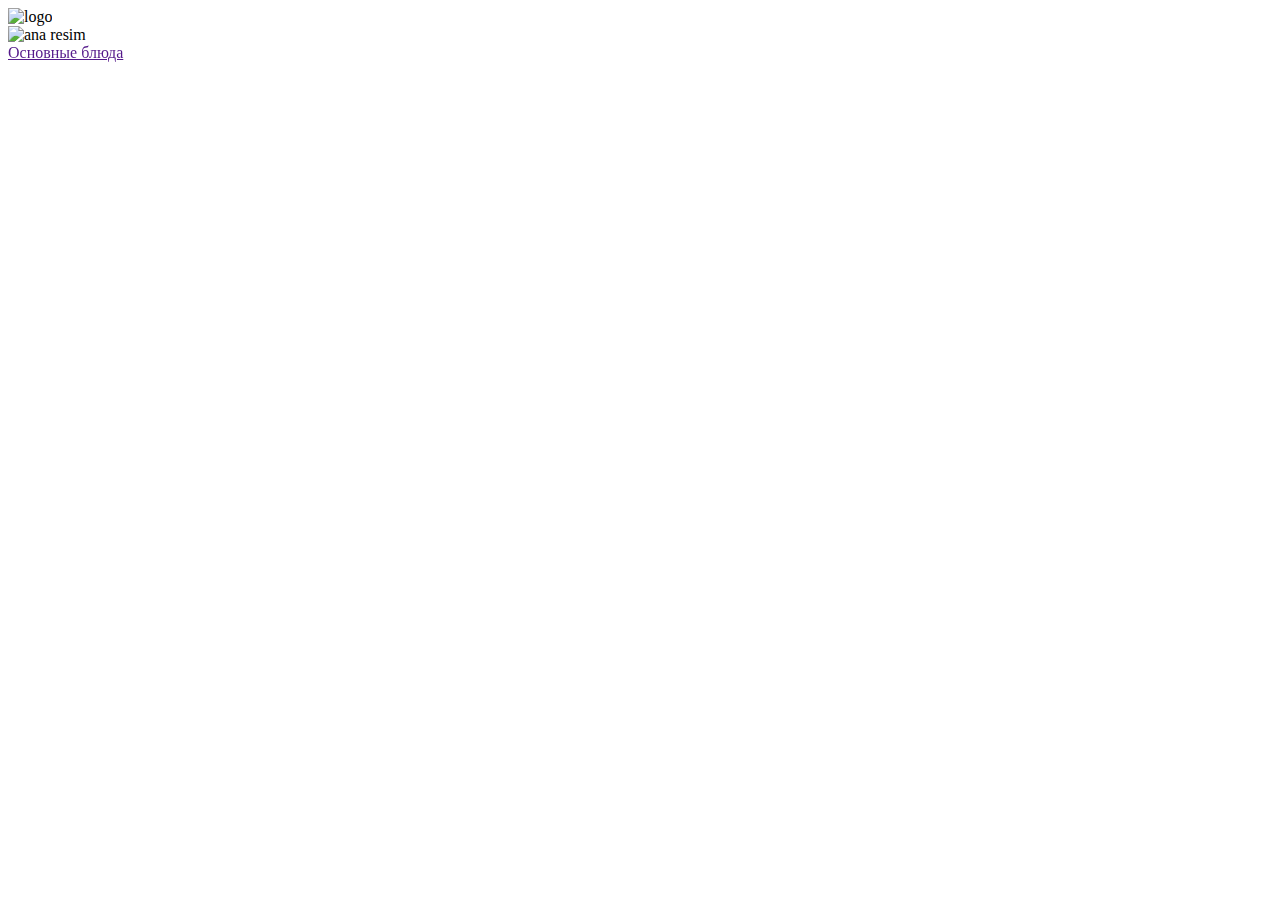
==== ru/mainRu.html @ bf010f2b "mainRu" ====
<!DOCTYPE html>
<html lang="ru">

<head>
    <meta charset="UTF-8">
    <meta http-equiv="X-UA-Compatible" content="IE=edge">
    <meta name="viewport" content="width=device-width, initial-scale=1.0">
    <title>Меню</title>
    <link rel="stylesheet" href="../css/swiper.css">
    <link rel="stylesheet" href="../css/style.css">
</head>

<body>
    <nav>
        <img src="" alt="logo">
    </nav>
    <img src="" alt="ana resim">
    <div class="menu-slider swiper">
        <div class="swiper-wrapper">
            <div class="swiper-slide">
                <a href="">Основные блюда</a>
            </div>
            <div class="swiper-slide">
                <a href="">Закуски</a>
            </div>
            <div class="swiper-slide">
                <a href="">Напитки</a>
            </div>
        </div>
    </div>
    <script src="../js/swiper.js"></script>
</body>

</html>
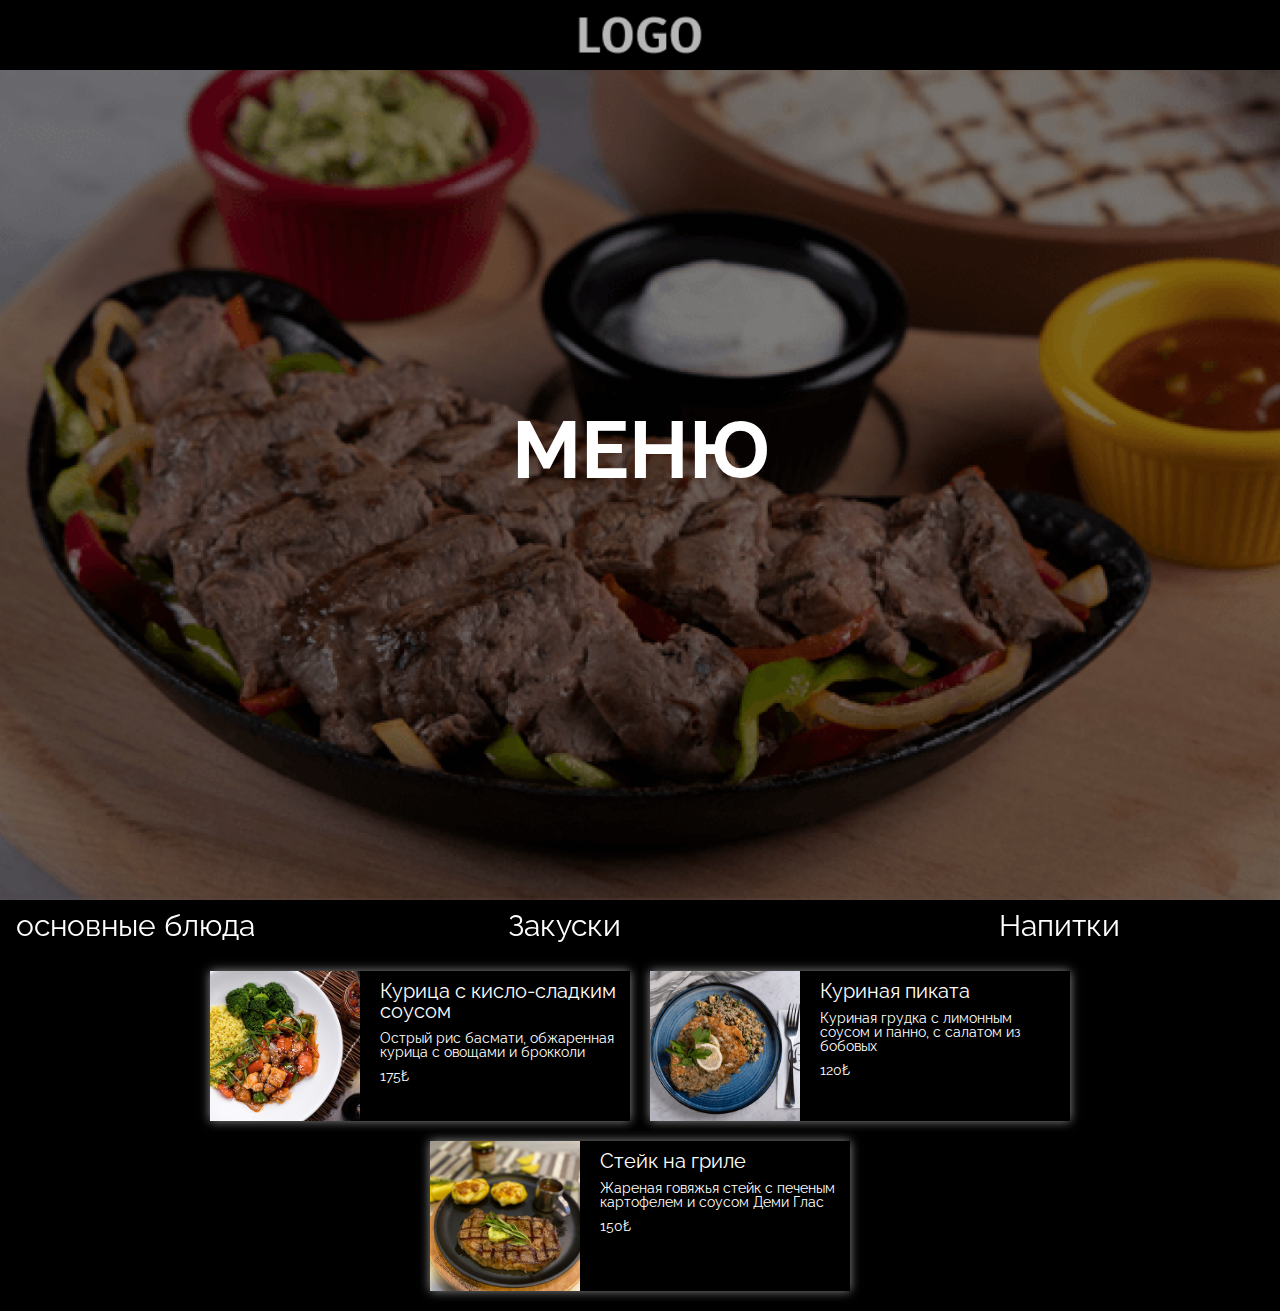
==== commit 5c66a26c: "logo+Img" ====
--- a/ru/mainRu.html
+++ b/ru/mainRu.html
@@ -5,30 +5,58 @@
     <meta charset="UTF-8">
     <meta http-equiv="X-UA-Compatible" content="IE=edge">
     <meta name="viewport" content="width=device-width, initial-scale=1.0">
-    <title>Меню</title>
+    <title>Menu</title>
+    <link rel="preconnect" href="https://fonts.googleapis.com">
+    <link rel="preconnect" href="https://fonts.gstatic.com" crossorigin>
+    <link
+        href="https://fonts.googleapis.com/css2?family=Raleway:ital,wght@0,100;0,200;0,300;0,400;0,500;0,600;0,700;0,800;0,900;1,100;1,200;1,300;1,400;1,500;1,600;1,700;1,800;1,900&display=swap"
+        rel="stylesheet">
     <link rel="stylesheet" href="../css/swiper.css">
     <link rel="stylesheet" href="../css/style.css">
 </head>
 
 <body>
     <nav>
-        <img src="" alt="logo">
+        <a href="">
+            <img class="logo" src="../img/logo.png" alt="logo">
+        </a>
     </nav>
-    <img src="" alt="ana resim">
-    <div class="menu-slider swiper">
-        <div class="swiper-wrapper">
-            <div class="swiper-slide">
-                <a href="">Основные блюда</a>
-            </div>
-            <div class="swiper-slide">
-                <a href="">Закуски</a>
-            </div>
-            <div class="swiper-slide">
-                <a href="">Напитки</a>
+    <header class="header_main">
+        <h1>
+            МЕНЮ
+        </h1>
+    </header>
+    <main>
+        <div class="menu-slider swiper">
+            <div class="swiper-wrapper">
+                <div class="swiper-slide">
+                    <button id="Anayemek">основные блюда</button>
+                </div>
+                <div class="swiper-slide">
+                    <button id="aperatif">Закуски</button>
+                </div>
+                <div class="swiper-slide">
+                    <button id="İçecekler">Напитки</button>
+                </div>
             </div>
         </div>
-    </div>
+        <div class="menu__list">
+            <div class="menu__item simple">
+                <img src="" alt="">
+                <div class="menu__info">
+                    <h3>
+
+                    </h3>
+                    <p>
+
+                    </p>
+                    <span></span>
+                </div>
+            </div>
+        </div>
+    </main>
     <script src="../js/swiper.js"></script>
+    <script src="../js/scriptRu.js"></script>
 </body>
 
 </html>--- a/css/style.css
+++ b/css/style.css
@@ -0,0 +1,255 @@
+/*Обнуление*/
+* {
+    padding: 0;
+    margin: 0;
+    border: 0;
+}
+
+*,
+*:before,
+*:after {
+    -moz-box-sizing: border-box;
+    -webkit-box-sizing: border-box;
+    box-sizing: border-box;
+}
+
+:focus,
+:active {
+    outline: none;
+}
+
+a:focus,
+a:active {
+    outline: none;
+}
+
+nav,
+footer,
+header,
+aside {
+    display: block;
+}
+
+html,
+body {
+    height: 100%;
+    width: 100%;
+    font-size: 100%;
+    line-height: 1;
+    font-size: 14px;
+    -ms-text-size-adjust: 100%;
+    -moz-text-size-adjust: 100%;
+    -webkit-text-size-adjust: 100%;
+    font-family: 'Raleway', sans-serif;
+}
+
+input,
+button,
+textarea {
+    font-family: inherit;
+}
+
+input::-ms-clear {
+    display: none;
+}
+
+button {
+    cursor: pointer;
+}
+
+button::-moz-focus-inner {
+    padding: 0;
+    border: 0;
+}
+
+a,
+a:visited {
+    text-decoration: none;
+}
+
+a:hover {
+    text-decoration: none;
+}
+
+ul li {
+    list-style: none;
+}
+
+img {
+    vertical-align: top;
+}
+
+h1,
+h2,
+h3,
+h4,
+h5,
+h6 {
+    font-size: inherit;
+    font-weight: 400;
+}
+
+/*--------------------*/
+body {
+    font-size: 10px;
+    --colorMain: #fff;
+    --black: #000;
+    overflow-x: hidden;
+}
+
+.header_index {
+    width: 100%;
+    height: 100vh;
+    background-image: url(../img/menuMeinBlack.png);
+    background-size: cover;
+    background-position: center;
+    display: flex;
+    flex-direction: column;
+    justify-content: center;
+    align-items: center;
+    gap: 2em;
+}
+
+
+.header_index h1,
+.header_main h1 {
+    font-size: 8em;
+    color: var(--colorMain);
+    font-weight: bold;
+    text-align: center;
+}
+
+.header_index a {
+    width: 50px;
+    height: 50px;
+    border-radius: 100%;
+    background-color: var(--colorMain);
+    display: flex;
+    color: var(--black);
+    font-size: 3em;
+    justify-content: center;
+    align-items: center;
+}
+
+.header_index div {
+    display: flex;
+    justify-content: center;
+    gap: 1.75em;
+    margin-top: 3em;
+}
+
+.header_index p {
+    color: var(--colorMain);
+    font-size: 4em;
+
+}
+
+
+
+
+.logo {
+    width: 200px;
+
+
+}
+
+nav a {
+    margin: auto;
+
+}
+
+nav {
+    text-align: center;
+    background-color: var(--black);
+    position: fixed;
+    top: 0px;
+    left: 0px;
+    width: 100%;
+    z-index: 10;
+}
+
+.header_main {
+    height: 100vh;
+    width: 100%;
+    background-image: url(../img/menuMein\ 2.png);
+    background-repeat: no-repeat;
+    background-size: cover;
+    background-position: center;
+    display: flex;
+    flex-direction: column;
+    justify-content: center;
+    align-items: center;
+    gap: 2em;
+    background-attachment: fixed;
+}
+
+.menu-slider {
+    width: 100vw;
+    background-color: var(--black);
+    padding: 8px 16px;
+    position: sticky;
+    top: 88.23px;
+    left: 0;
+    width: 100%;
+}
+
+.menu-slider button {
+    font-size: 3em;
+    color: var(--colorMain);
+    background-color: transparent;
+}
+
+.menu-slider .swiper-slide {
+
+    
+
+}
+
+main {
+    background-color: rgb(0, 0, 0);
+    position: relative;
+}
+
+.menu__item {
+    width: 100%;
+    max-width: 420px;
+    display: flex;
+    background-color: #000;
+    color: white;
+    gap: 1em;
+    box-shadow: 0 0 1em hsla(0, 0%, 100%, 0.566);
+}
+
+.menu__item img {
+    width: 150px;
+    height: 150px;
+    object-fit: cover;
+    object-position: center;
+    min-width: 150px;
+}
+.menu__item h3{
+    font-size: 2em;
+    
+}
+.menu__item p{
+    font-size: 1.4em;
+}
+.menu__item span{
+    font-size: 1.4em;
+}
+.menu__info{
+    display: flex;
+    flex-direction: column;
+    gap: 1em;
+    padding: 1em;
+}
+.simple{
+    display: none;
+}
+.menu__list{
+    display: flex;
+    gap: 2em;
+    justify-content: center;
+    flex-wrap: wrap;
+    padding: 2em;
+}
